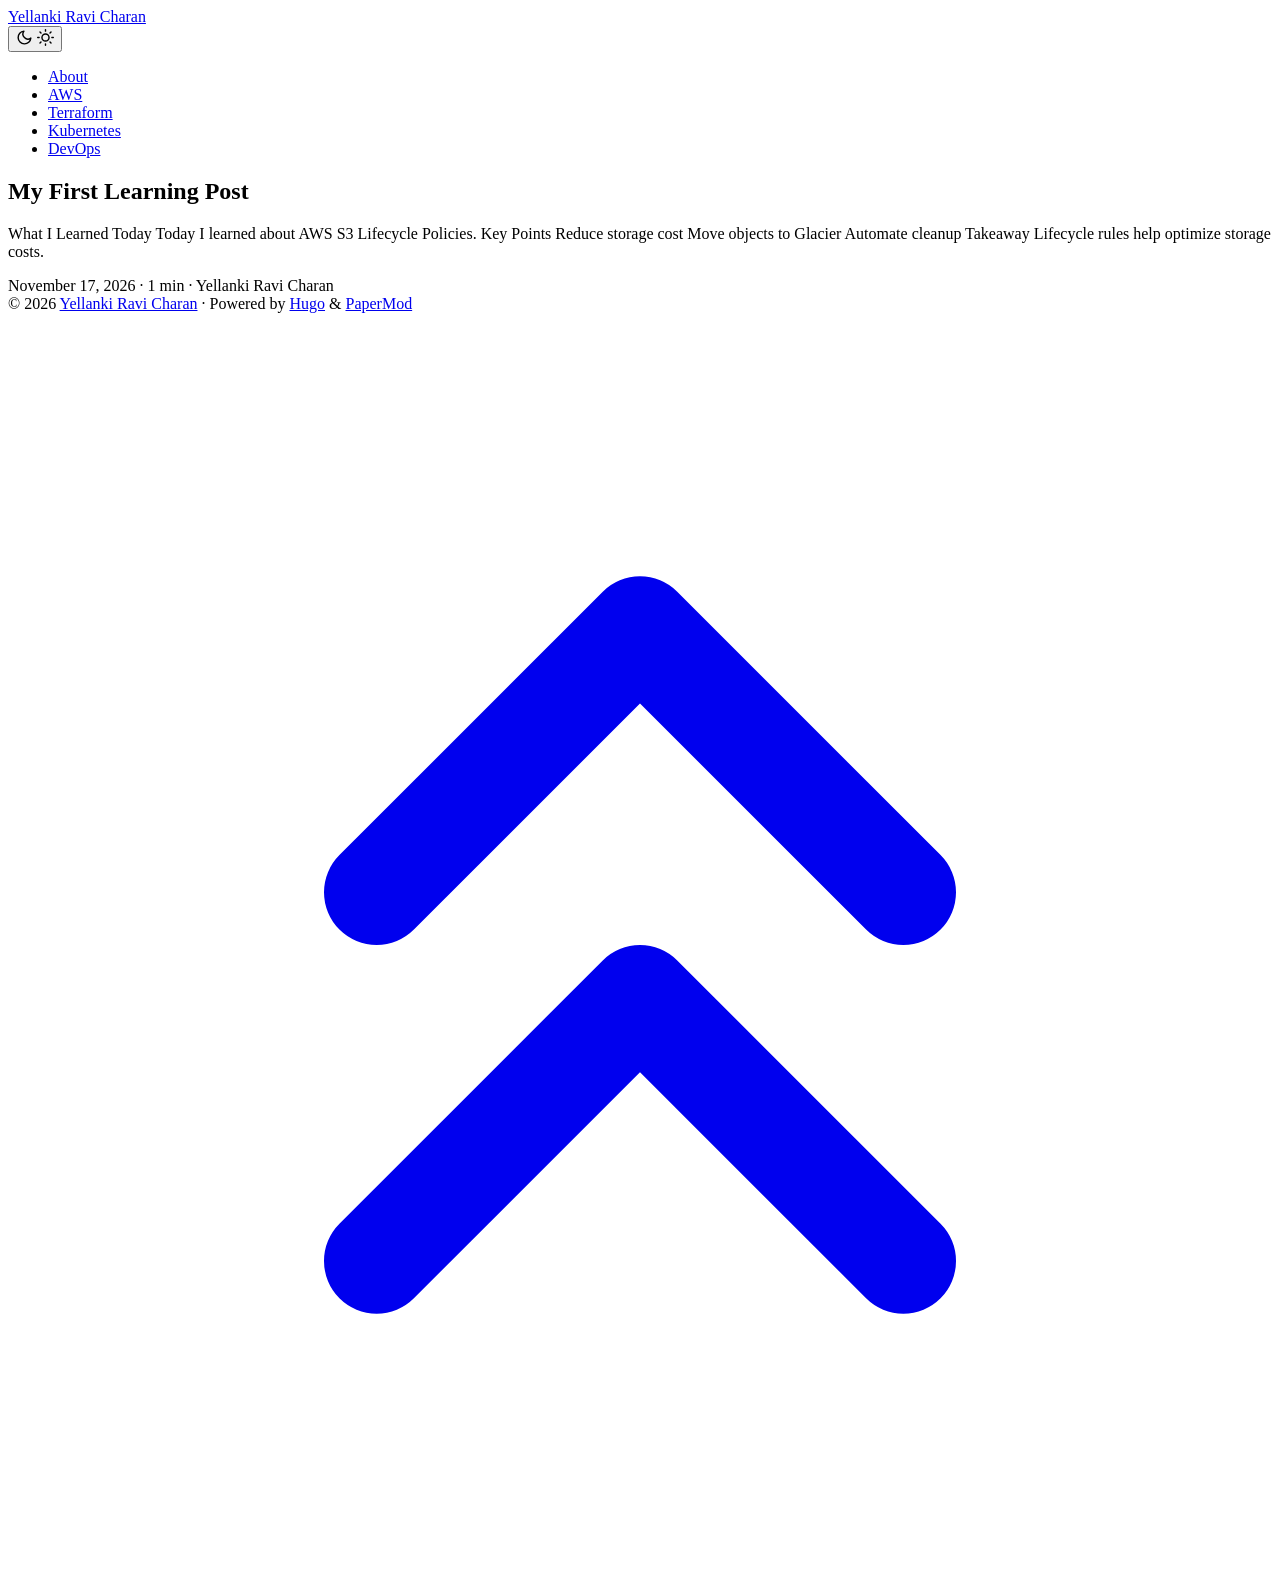
==== public/index.html @ b0180e8a "Inital website" ====
<!DOCTYPE html>
<html lang="en" dir="auto" data-theme="auto">

<head><script src="/livereload.js?mindelay=10&amp;v=2&amp;port=1313&amp;path=livereload" data-no-instant defer></script><meta charset="utf-8">
<meta http-equiv="X-UA-Compatible" content="IE=edge">
<meta name="viewport" content="width=device-width, initial-scale=1, shrink-to-fit=no">
<meta name="robots" content="noindex, nofollow">
<title>Yellanki Ravi Charan</title>

<meta name="description" content="Cloud | DevOps | Automation | SRE | Continuous Learning">
<meta name="author" content="Yellanki Ravi Charan">
<link rel="canonical" href="http://localhost:1313/">
<link crossorigin="anonymous" href="/assets/css/stylesheet.2fd9135862a3da866393a267370bb97cd812193a02eb63558b88b00f30ec3648.css" integrity="sha256-L9kTWGKj2oZjk6JnNwu5fNgSGToC62NVi4iwDzDsNkg=" rel="preload stylesheet" as="style">
<link rel="icon" href="http://localhost:1313/favicon.ico">
<link rel="icon" type="image/png" sizes="16x16" href="http://localhost:1313/favicon-16x16.png">
<link rel="icon" type="image/png" sizes="32x32" href="http://localhost:1313/favicon-32x32.png">
<link rel="apple-touch-icon" href="http://localhost:1313/apple-touch-icon.png">
<link rel="mask-icon" href="http://localhost:1313/safari-pinned-tab.svg">
<meta name="theme-color" content="#2e2e33">
<meta name="msapplication-TileColor" content="#2e2e33">
<link rel="alternate" type="application/rss+xml" href="http://localhost:1313/index.xml" title="rss">
<link rel="alternate" hreflang="en" href="http://localhost:1313/">
<noscript>
    <style>
        #theme-toggle,
        .top-link {
            display: none;
        }

    </style>
    <style>
        @media (prefers-color-scheme: dark) {
            :root {
                --theme: rgb(29, 30, 32);
                --entry: rgb(46, 46, 51);
                --primary: rgb(218, 218, 219);
                --secondary: rgb(155, 156, 157);
                --tertiary: rgb(65, 66, 68);
                --content: rgb(196, 196, 197);
                --code-block-bg: rgb(46, 46, 51);
                --code-bg: rgb(55, 56, 62);
                --border: rgb(51, 51, 51);
                color-scheme: dark;
            }

            .list {
                background: var(--theme);
            }

            .toc {
                background: var(--entry);
            }
        }

    </style>
</noscript>
<script>
    if (localStorage.getItem("pref-theme") === "dark") {
        document.querySelector("html").dataset.theme = 'dark';
    } else if (localStorage.getItem("pref-theme") === "light") {
       document.querySelector("html").dataset.theme = 'light';
    } else if (window.matchMedia('(prefers-color-scheme: dark)').matches) {
        document.querySelector("html").dataset.theme = 'dark';
    } else {
        document.querySelector("html").dataset.theme = 'light';
    }

</script>
	<meta name="generator" content="Hugo 0.170.0">
</head>
<body class="list" id="top">
    <header class="header">
    <nav class="header-nav">
        <div class="logo">
            <a href="http://localhost:1313/" accesskey="h" title="Yellanki Ravi Charan (Alt + H)">Yellanki Ravi Charan</a>
            <div class="logo-switches">
                <button id="theme-toggle" class="theme-toggle" accesskey="t" title="(Alt + T)" aria-label="Toggle theme">
                    <svg class="moon" xmlns="http://www.w3.org/2000/svg" width="17" height="17" viewBox="0 0 24 24"
                        fill="none" stroke="currentColor" stroke-width="2" stroke-linecap="round"
                        stroke-linejoin="round">
                        <path d="M21 12.79A9 9 0 1 1 11.21 3 7 7 0 0 0 21 12.79z"></path>
                    </svg>
                    <svg class="sun" xmlns="http://www.w3.org/2000/svg" width="17" height="17" viewBox="0 0 24 24"
                        fill="none" stroke="currentColor" stroke-width="2" stroke-linecap="round"
                        stroke-linejoin="round">
                        <circle cx="12" cy="12" r="5"></circle>
                        <line x1="12" y1="1" x2="12" y2="3"></line>
                        <line x1="12" y1="21" x2="12" y2="23"></line>
                        <line x1="4.22" y1="4.22" x2="5.64" y2="5.64"></line>
                        <line x1="18.36" y1="18.36" x2="19.78" y2="19.78"></line>
                        <line x1="1" y1="12" x2="3" y2="12"></line>
                        <line x1="21" y1="12" x2="23" y2="12"></line>
                        <line x1="4.22" y1="19.78" x2="5.64" y2="18.36"></line>
                        <line x1="18.36" y1="5.64" x2="19.78" y2="4.22"></line>
                    </svg>
                </button>
            </div>
        </div>
        <ul id="menu" class="menu">
            <li>
                <a href="http://localhost:1313/about/" title="About">
                    <span>About</span>
                </a>
            </li>
            <li>
                <a href="http://localhost:1313/tags/aws/" title="AWS">
                    <span>AWS</span>
                </a>
            </li>
            <li>
                <a href="http://localhost:1313/tags/terraform/" title="Terraform">
                    <span>Terraform</span>
                </a>
            </li>
            <li>
                <a href="http://localhost:1313/tags/kubernetes/" title="Kubernetes">
                    <span>Kubernetes</span>
                </a>
            </li>
            <li>
                <a href="http://localhost:1313/tags/devops/" title="DevOps">
                    <span>DevOps</span>
                </a>
            </li>
        </ul>
    </nav>
</header>
<main class="main"> 

<article class="first-entry"> 
  <header class="entry-header">
    <h2 class="entry-hint-parent">My First Learning Post
    </h2>
  </header>
  <div class="entry-content">
    <p>What I Learned Today Today I learned about AWS S3 Lifecycle Policies.
Key Points Reduce storage cost Move objects to Glacier Automate cleanup Takeaway Lifecycle rules help optimize storage costs.
</p>
  </div>
  <footer class="entry-footer">

<span title='2026-11-17T00:00:00+00:00'>November 17, 2026</span>&nbsp;·&nbsp;<span>1 min</span>&nbsp;·&nbsp;<span>Yellanki Ravi Charan</span></footer>
  <a class="entry-link" aria-label="post link to My First Learning Post" href="http://localhost:1313/posts/my-first-learning/"></a>
</article>
    </main>
    
<footer class="footer">
        <span>&copy; 2026 <a href="http://localhost:1313/">Yellanki Ravi Charan</a></span> · 

    
    
    <span>
        Powered by
        <a href="https://gohugo.io/?utm_source=papermod" rel="noopener" target="_blank">Hugo</a> &
        <a href="https://github.com/adityatelange/hugo-PaperMod/" rel="noopener" target="_blank">PaperMod</a>
    </span>
</footer>
<a href="#top" id="top-link" class="top-link hidden" aria-label="go to top" title="Go to Top (Alt + G)" accesskey="g">
    <svg xmlns="http://www.w3.org/2000/svg" viewBox="0 0 24 24" fill="none" stroke="currentColor" stroke-width="2"
        stroke-linecap="round" stroke-linejoin="round" class="feather feather-chevrons-up">
        <polyline points="17 11 12 6 7 11"></polyline>
        <polyline points="17 18 12 13 7 18"></polyline>
    </svg>
</a>

<script>
    let menu = document.getElementById('menu');
    if (menu) {
        
        const scrollPosition = localStorage.getItem("menu-scroll-position");
        if (scrollPosition) {
            menu.scrollLeft = parseInt(scrollPosition, 10);
        }
        
        
        let menuScrollTimeout;
        menu.addEventListener("scroll", function () {
            clearTimeout(menuScrollTimeout);
            menuScrollTimeout = setTimeout(function () {
                localStorage.setItem("menu-scroll-position", menu.scrollLeft);
            }, 150);
        }, { passive: true });
    }

    document.querySelectorAll('a[href^="#"]').forEach(anchor => {
        anchor.addEventListener("click", function (e) {
            e.preventDefault();
            var id = this.getAttribute("href").substr(1);
            const target = document.querySelector(`[id='${decodeURIComponent(id)}']`);
            if (!window.matchMedia('(prefers-reduced-motion: reduce)').matches) {
                target.scrollIntoView({
                    behavior: "smooth"
                });
            } else {
                target.scrollIntoView();
            }
            
            
            if (target.tabIndex < 0 && !target.hasAttribute("tabindex")) {
                target.setAttribute("tabindex", "-1");
            }
            target.focus({ preventScroll: true });
            if (id === "top") {
                history.replaceState(null, null, " ");
            } else {
                history.pushState(null, null, `#${id}`);
            }
        });
    });

</script>
<script>
    var toplink = document.getElementById("top-link");
    var scrollTicking = false;
    
    window.addEventListener("scroll", function () {
        if (scrollTicking) {
            return;
        }
        scrollTicking = true;
        requestAnimationFrame(function () {
            const scrollThreshold = window.innerHeight;
            const shown = document.body.scrollTop > scrollThreshold || document.documentElement.scrollTop > scrollThreshold;
            toplink.classList.toggle("hidden", !shown);
            scrollTicking = false;
        });
    }, { passive: true });

</script>
<script>
    document.getElementById("theme-toggle").addEventListener("click", () => {
        const html = document.querySelector("html");
        if (html.dataset.theme === "dark") {
            html.dataset.theme = 'light';
            localStorage.setItem("pref-theme", 'light');
        } else {
            html.dataset.theme = 'dark';
            localStorage.setItem("pref-theme", 'dark');
        }
    })

</script>
</body>

</html>
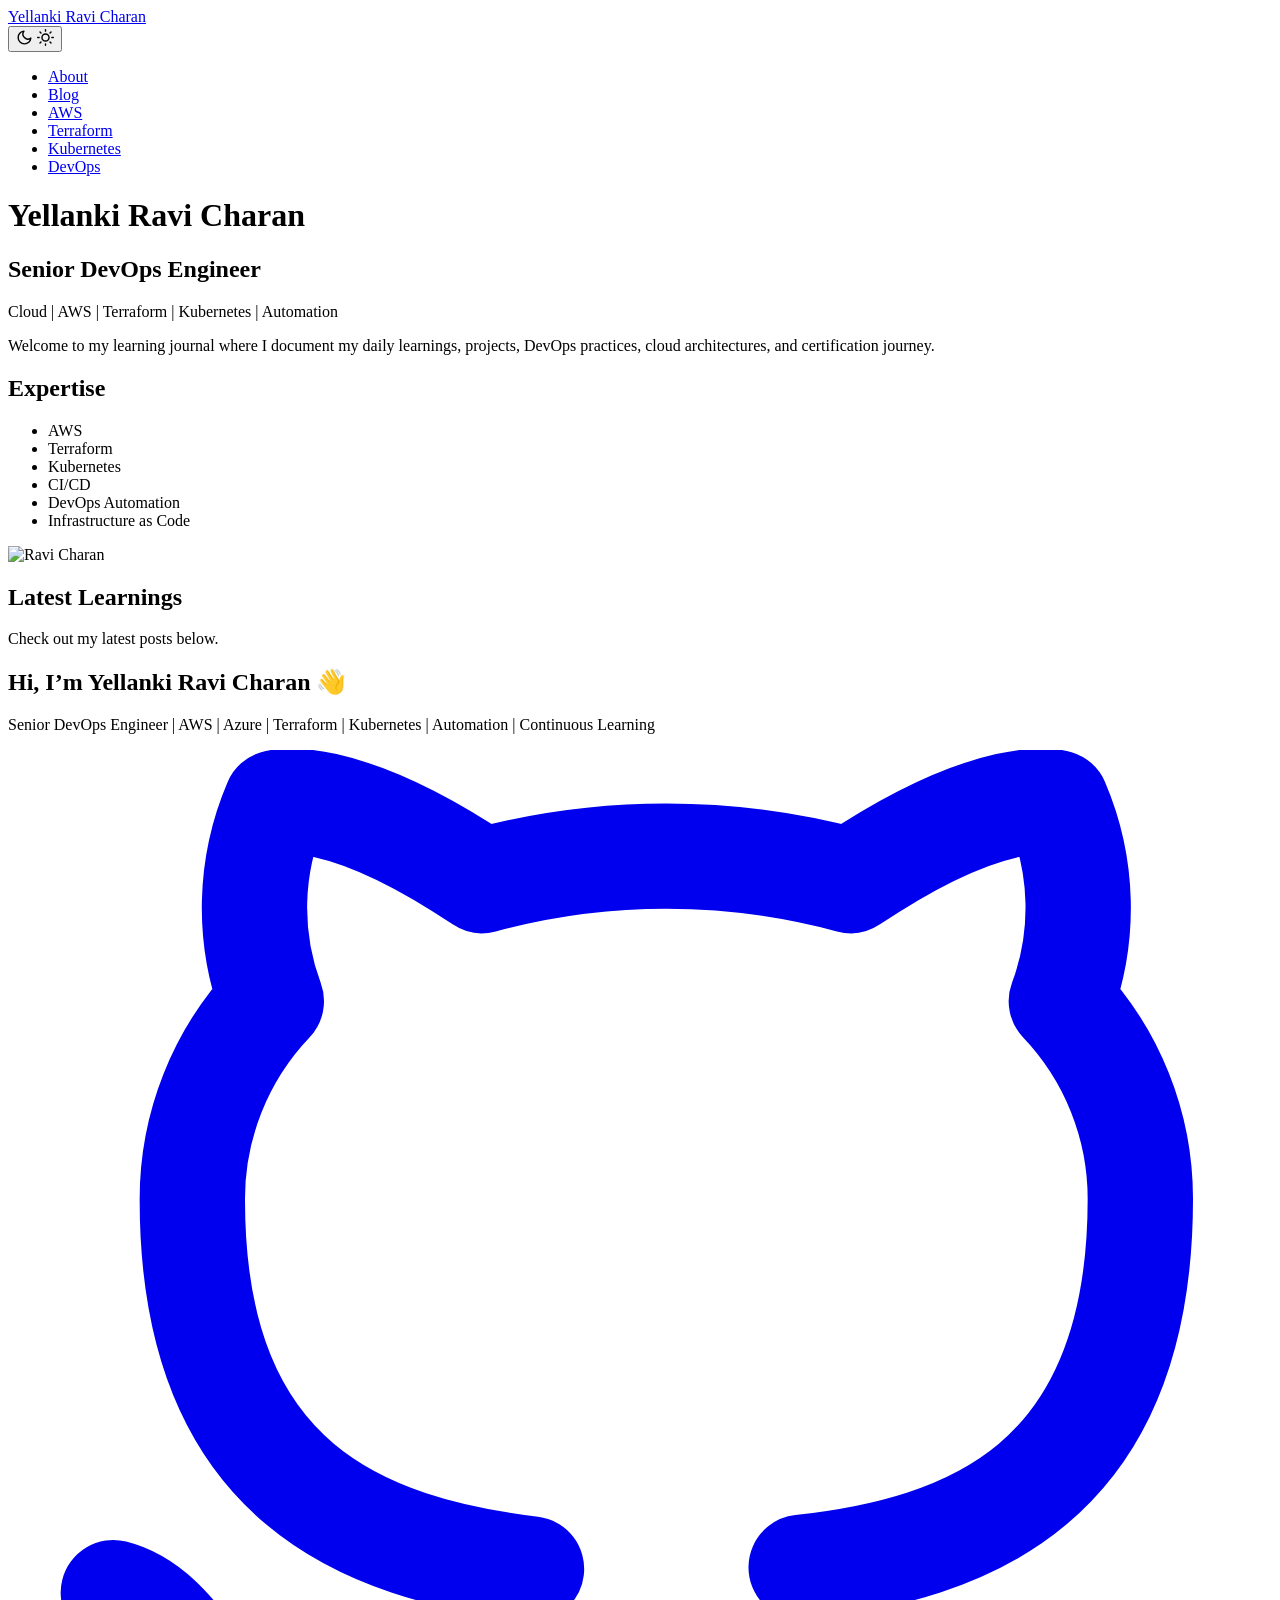
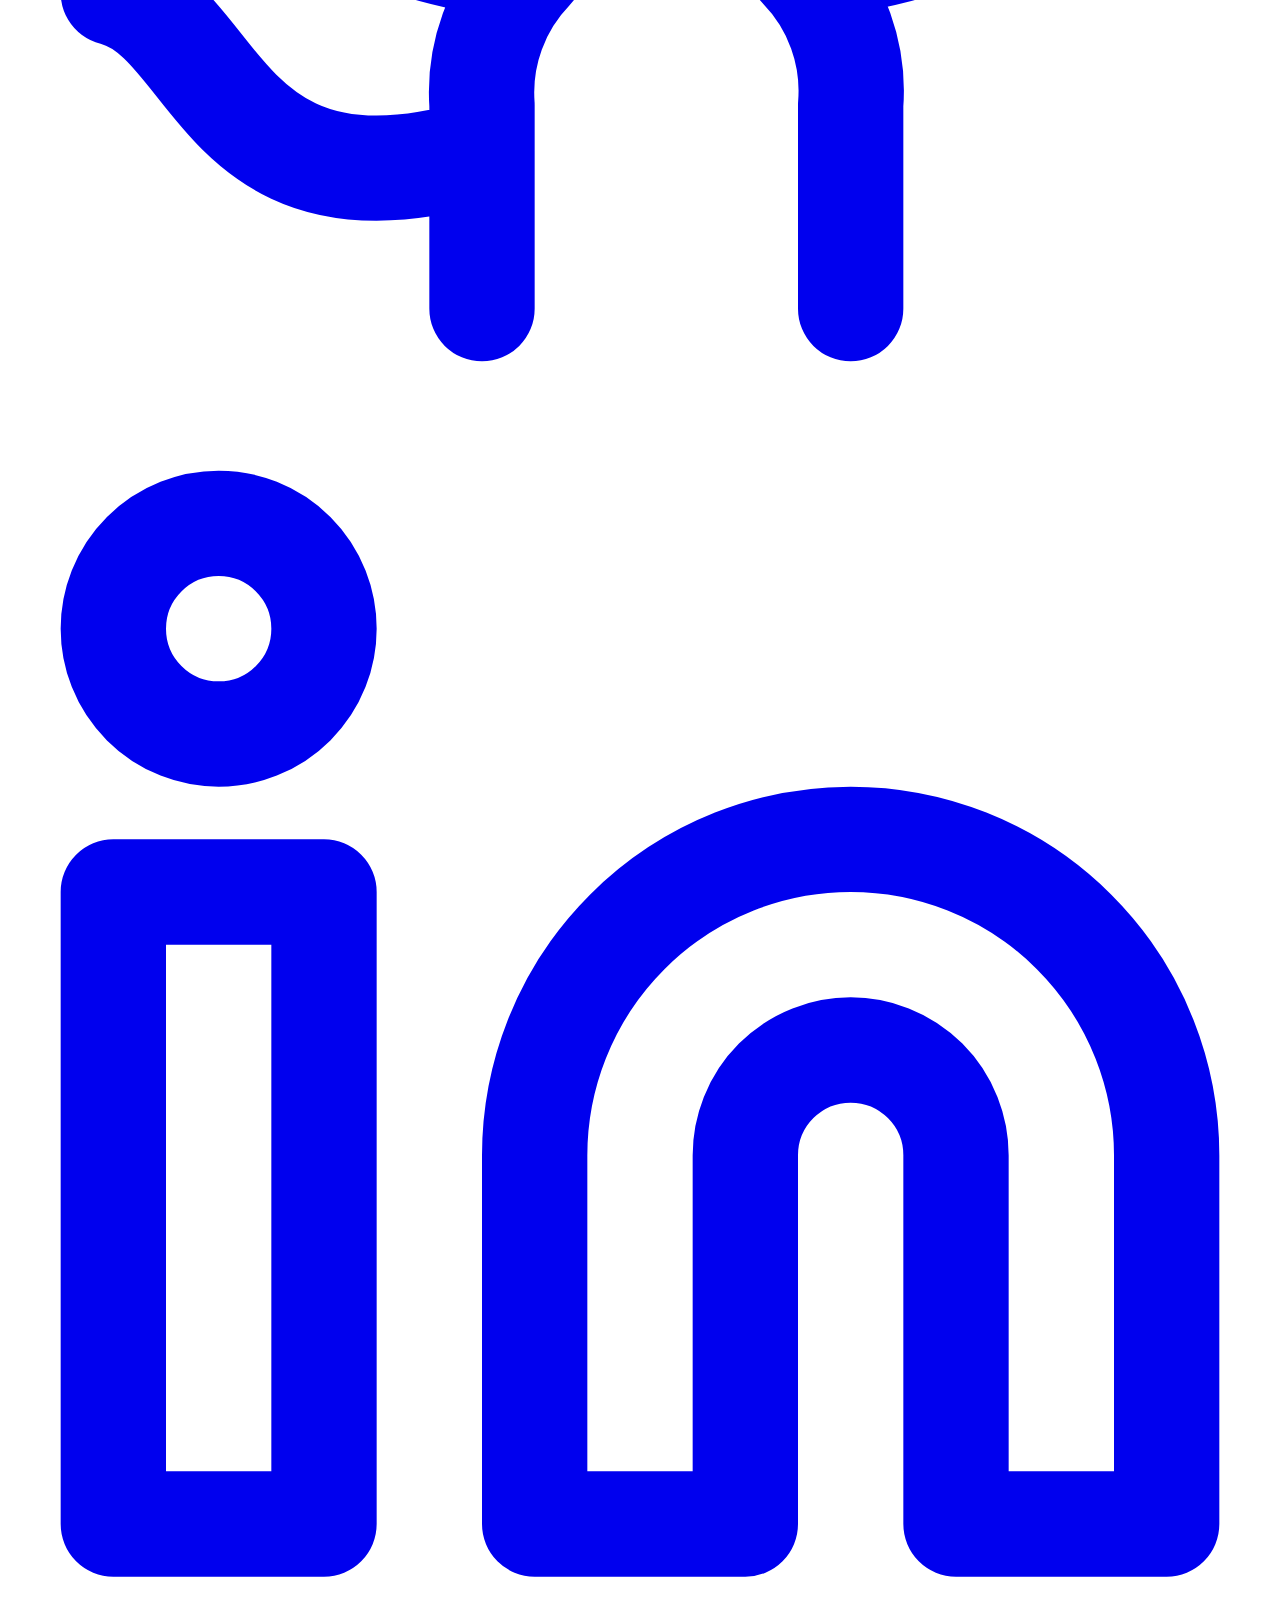
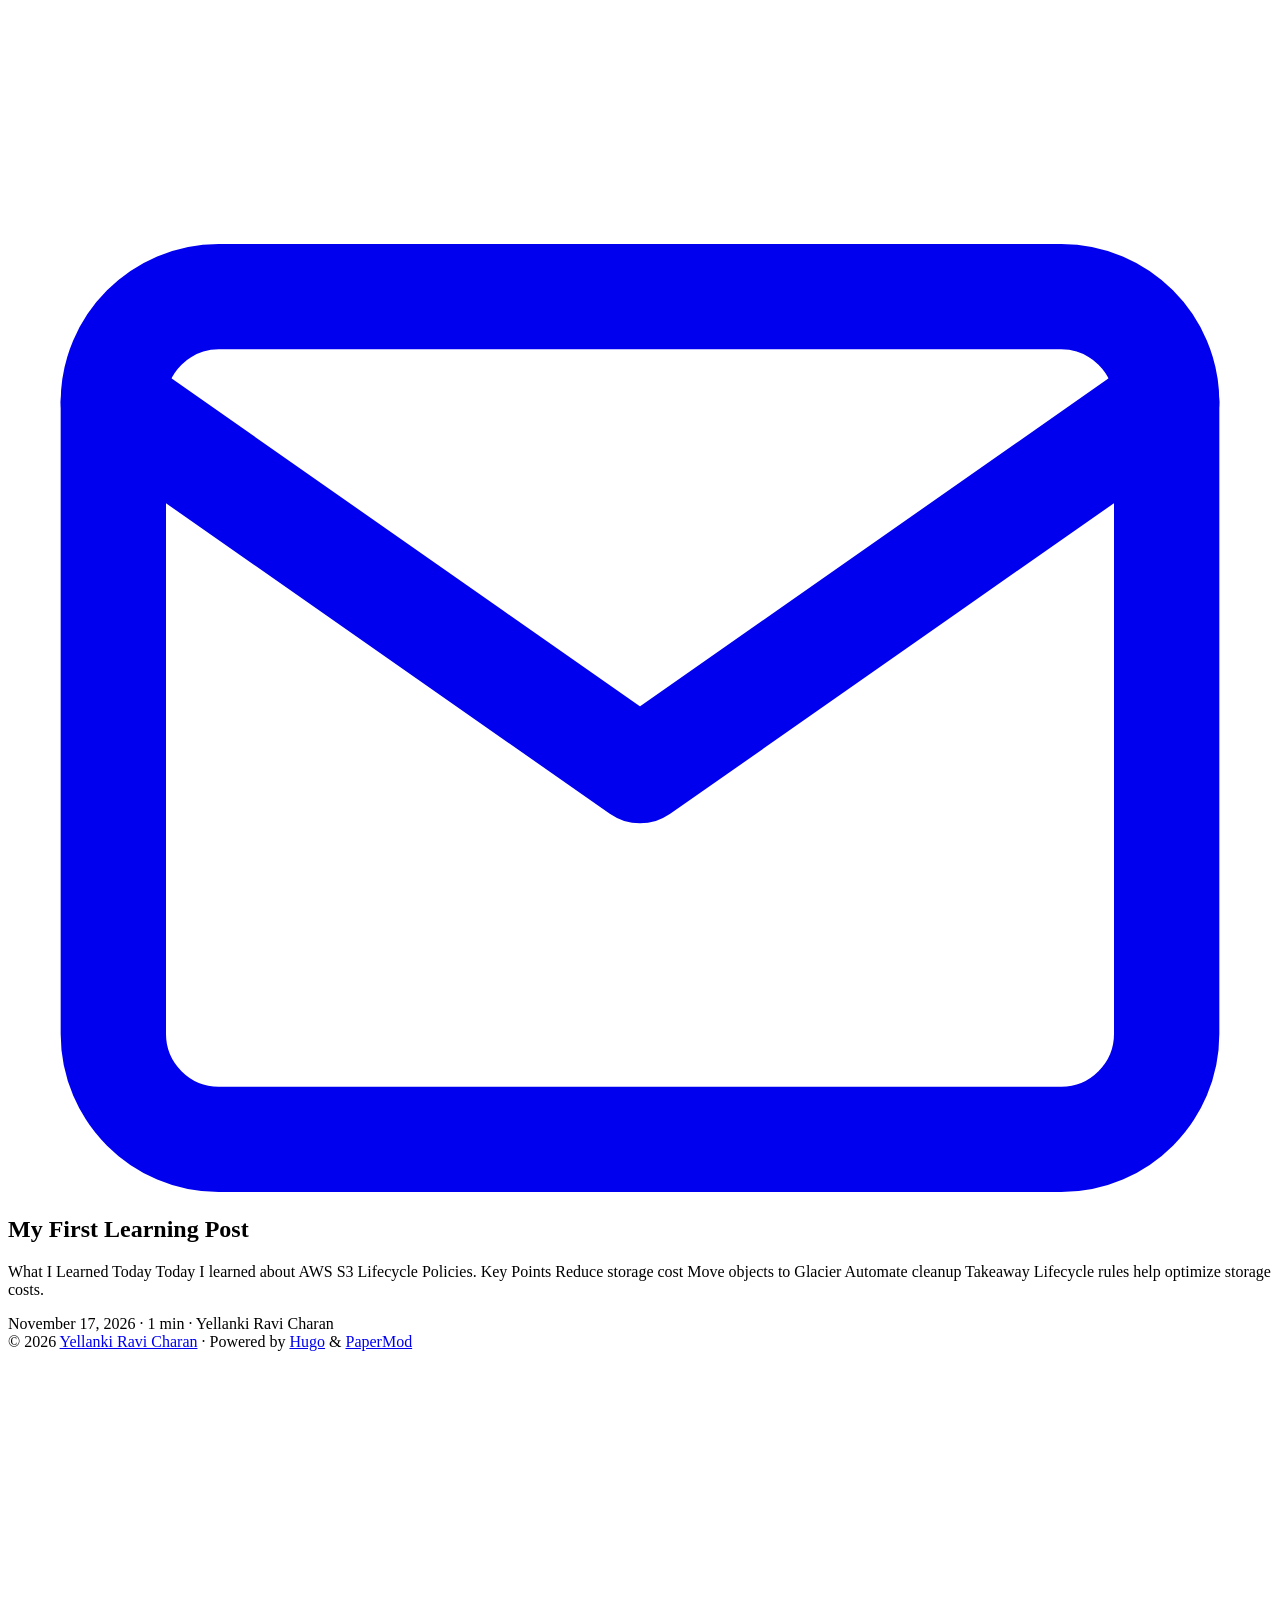
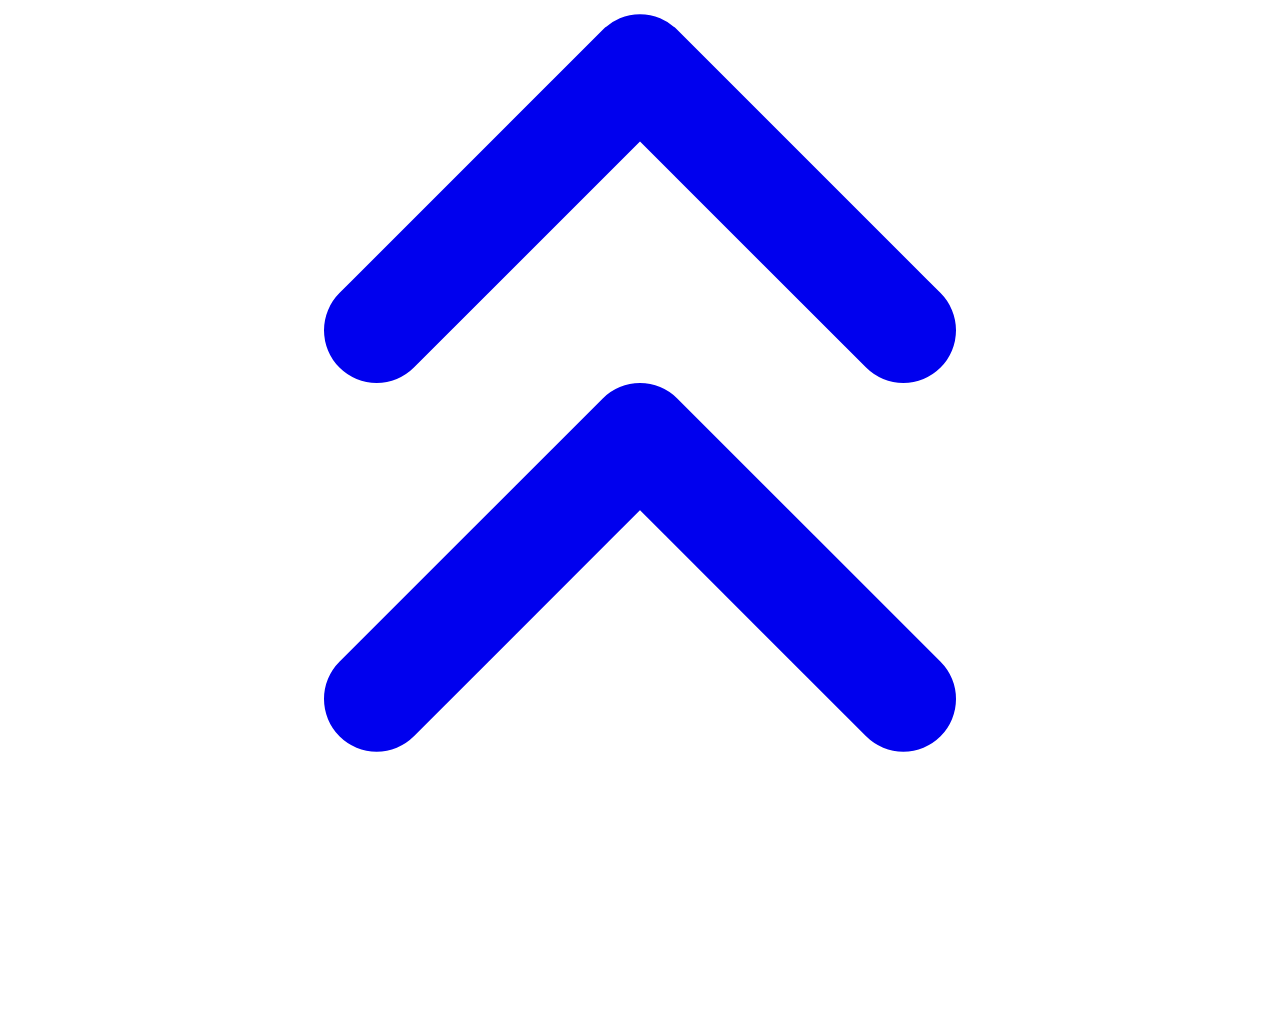
==== commit 77a11fcc: "Updated site configuration" ====
--- a/public/index.html
+++ b/public/index.html
@@ -1,5 +1,5 @@
 <!DOCTYPE html>
-<html lang="en" dir="auto" data-theme="auto">
+<html lang="en" dir="auto" data-theme="dark">
 
 <head><script src="/livereload.js?mindelay=10&amp;v=2&amp;port=1313&amp;path=livereload" data-no-instant defer></script><meta charset="utf-8">
 <meta http-equiv="X-UA-Compatible" content="IE=edge">
@@ -9,17 +9,17 @@
 
 <meta name="description" content="Cloud | DevOps | Automation | SRE | Continuous Learning">
 <meta name="author" content="Yellanki Ravi Charan">
-<link rel="canonical" href="http://localhost:1313/">
+<link rel="canonical" href="//localhost:1313/">
 <link crossorigin="anonymous" href="/assets/css/stylesheet.2fd9135862a3da866393a267370bb97cd812193a02eb63558b88b00f30ec3648.css" integrity="sha256-L9kTWGKj2oZjk6JnNwu5fNgSGToC62NVi4iwDzDsNkg=" rel="preload stylesheet" as="style">
-<link rel="icon" href="http://localhost:1313/favicon.ico">
-<link rel="icon" type="image/png" sizes="16x16" href="http://localhost:1313/favicon-16x16.png">
-<link rel="icon" type="image/png" sizes="32x32" href="http://localhost:1313/favicon-32x32.png">
-<link rel="apple-touch-icon" href="http://localhost:1313/apple-touch-icon.png">
-<link rel="mask-icon" href="http://localhost:1313/safari-pinned-tab.svg">
+<link rel="icon" href="//localhost:1313/favicon.ico">
+<link rel="icon" type="image/png" sizes="16x16" href="//localhost:1313/favicon-16x16.png">
+<link rel="icon" type="image/png" sizes="32x32" href="//localhost:1313/favicon-32x32.png">
+<link rel="apple-touch-icon" href="//localhost:1313/apple-touch-icon.png">
+<link rel="mask-icon" href="//localhost:1313/safari-pinned-tab.svg">
 <meta name="theme-color" content="#2e2e33">
 <meta name="msapplication-TileColor" content="#2e2e33">
-<link rel="alternate" type="application/rss+xml" href="http://localhost:1313/index.xml" title="rss">
-<link rel="alternate" hreflang="en" href="http://localhost:1313/">
+<link rel="alternate" type="application/rss+xml" href="//localhost:1313/index.xml" title="rss">
+<link rel="alternate" hreflang="en" href="//localhost:1313/">
 <noscript>
     <style>
         #theme-toggle,
@@ -28,40 +28,9 @@
         }
 
     </style>
-    <style>
-        @media (prefers-color-scheme: dark) {
-            :root {
-                --theme: rgb(29, 30, 32);
-                --entry: rgb(46, 46, 51);
-                --primary: rgb(218, 218, 219);
-                --secondary: rgb(155, 156, 157);
-                --tertiary: rgb(65, 66, 68);
-                --content: rgb(196, 196, 197);
-                --code-block-bg: rgb(46, 46, 51);
-                --code-bg: rgb(55, 56, 62);
-                --border: rgb(51, 51, 51);
-                color-scheme: dark;
-            }
-
-            .list {
-                background: var(--theme);
-            }
-
-            .toc {
-                background: var(--entry);
-            }
-        }
-
-    </style>
 </noscript>
 <script>
-    if (localStorage.getItem("pref-theme") === "dark") {
-        document.querySelector("html").dataset.theme = 'dark';
-    } else if (localStorage.getItem("pref-theme") === "light") {
-       document.querySelector("html").dataset.theme = 'light';
-    } else if (window.matchMedia('(prefers-color-scheme: dark)').matches) {
-        document.querySelector("html").dataset.theme = 'dark';
-    } else {
+    if (localStorage.getItem("pref-theme") === "light") {
         document.querySelector("html").dataset.theme = 'light';
     }
 
@@ -72,7 +41,7 @@
     <header class="header">
     <nav class="header-nav">
         <div class="logo">
-            <a href="http://localhost:1313/" accesskey="h" title="Yellanki Ravi Charan (Alt + H)">Yellanki Ravi Charan</a>
+            <a href="//localhost:1313/" accesskey="h" title="Yellanki Ravi Charan (Alt + H)">Yellanki Ravi Charan</a>
             <div class="logo-switches">
                 <button id="theme-toggle" class="theme-toggle" accesskey="t" title="(Alt + T)" aria-label="Toggle theme">
                     <svg class="moon" xmlns="http://www.w3.org/2000/svg" width="17" height="17" viewBox="0 0 24 24"
@@ -98,27 +67,32 @@
         </div>
         <ul id="menu" class="menu">
             <li>
-                <a href="http://localhost:1313/about/" title="About">
+                <a href="//localhost:1313/about/" title="About">
                     <span>About</span>
                 </a>
             </li>
             <li>
-                <a href="http://localhost:1313/tags/aws/" title="AWS">
+                <a href="//localhost:1313/posts/" title="Blog">
+                    <span>Blog</span>
+                </a>
+            </li>
+            <li>
+                <a href="//localhost:1313/tags/aws/" title="AWS">
                     <span>AWS</span>
                 </a>
             </li>
             <li>
-                <a href="http://localhost:1313/tags/terraform/" title="Terraform">
+                <a href="//localhost:1313/tags/terraform/" title="Terraform">
                     <span>Terraform</span>
                 </a>
             </li>
             <li>
-                <a href="http://localhost:1313/tags/kubernetes/" title="Kubernetes">
+                <a href="//localhost:1313/tags/kubernetes/" title="Kubernetes">
                     <span>Kubernetes</span>
                 </a>
             </li>
             <li>
-                <a href="http://localhost:1313/tags/devops/" title="DevOps">
+                <a href="//localhost:1313/tags/devops/" title="DevOps">
                     <span>DevOps</span>
                 </a>
             </li>
@@ -126,8 +100,68 @@
     </nav>
 </header>
 <main class="main"> 
-
-<article class="first-entry"> 
+<div class="post-content md-content"><h1 id="yellanki-ravi-charan">Yellanki Ravi Charan<a hidden class="anchor" aria-hidden="true" href="#yellanki-ravi-charan">#</a></h1>
+<h2 id="senior-devops-engineer">Senior DevOps Engineer<a hidden class="anchor" aria-hidden="true" href="#senior-devops-engineer">#</a></h2>
+<p>Cloud | AWS | Terraform | Kubernetes | Automation</p>
+<p>Welcome to my learning journal where I document my daily learnings, projects, DevOps practices, cloud architectures, and certification journey.</p>
+<h2 id="expertise">Expertise<a hidden class="anchor" aria-hidden="true" href="#expertise">#</a></h2>
+<ul>
+<li>AWS</li>
+<li>Terraform</li>
+<li>Kubernetes</li>
+<li>CI/CD</li>
+<li>DevOps Automation</li>
+<li>Infrastructure as Code</li>
+</ul>
+<p><img alt="Ravi Charan" loading="lazy" src="/images/profile.jpg"></p>
+<h2 id="latest-learnings">Latest Learnings<a hidden class="anchor" aria-hidden="true" href="#latest-learnings">#</a></h2>
+<p>Check out my latest posts below.</p>
+
+
+</div>
+<article class="first-entry home-info">
+    <header class="entry-header">
+        <h1>Hi, I&rsquo;m Yellanki Ravi Charan 👋</h1>
+    </header>
+    <div class="entry-content md-content">
+        
+        <p>Senior DevOps Engineer | AWS | Azure | Terraform | Kubernetes | Automation | Continuous Learning</p>
+
+    </div>
+    <footer class="entry-footer">
+        <div class="social-icons" >
+    <a href="https://github.com/ravi-charan" target="_blank" rel="noopener noreferrer me"
+        title="Github">
+        <svg xmlns="http://www.w3.org/2000/svg" viewBox="0 0 24 24" fill="none" stroke="currentColor" stroke-width="2"
+    stroke-linecap="round" stroke-linejoin="round">
+    <path
+        d="M9 19c-5 1.5-5-2.5-7-3m14 6v-3.87a3.37 3.37 0 0 0-.94-2.61c3.14-.35 6.44-1.54 6.44-7A5.44 5.44 0 0 0 20 4.77 5.07 5.07 0 0 0 19.91 1S18.73.65 16 2.48a13.38 13.38 0 0 0-7 0C6.27.65 5.09 1 5.09 1A5.07 5.07 0 0 0 5 4.77a5.44 5.44 0 0 0-1.5 3.78c0 5.42 3.3 6.61 6.44 7A3.37 3.37 0 0 0 9 18.13V22">
+    </path>
+</svg>
+    </a>
+    <a href="https://linkedin.com/in/your-linkedin-profile" target="_blank" rel="noopener noreferrer me"
+        title="Linkedin">
+        <svg xmlns="http://www.w3.org/2000/svg" viewBox="0 0 24 24" fill="none" stroke="currentColor" stroke-width="2"
+    stroke-linecap="round" stroke-linejoin="round">
+    <path d="M16 8a6 6 0 0 1 6 6v7h-4v-7a2 2 0 0 0-2-2 2 2 0 0 0-2 2v7h-4v-7a6 6 0 0 1 6-6z"></path>
+    <rect x="2" y="9" width="4" height="12"></rect>
+    <circle cx="4" cy="4" r="2"></circle>
+</svg>
+    </a>
+    <a href="mailto:your-email@gmail.com" target="_blank" rel="noopener noreferrer me"
+        title="Email">
+        <svg xmlns="http://www.w3.org/2000/svg" viewBox="0 0 24 21" fill="none" stroke="currentColor" stroke-width="2"
+    stroke-linecap="round" stroke-linejoin="round">
+    <path d="M4 4h16c1.1 0 2 .9 2 2v12c0 1.1-.9 2-2 2H4c-1.1 0-2-.9-2-2V6c0-1.1.9-2 2-2z"></path>
+    <polyline points="22,6 12,13 2,6"></polyline>
+</svg>
+    </a>
+</div>
+
+    </footer>
+</article>
+
+<article class="post-entry"> 
   <header class="entry-header">
     <h2 class="entry-hint-parent">My First Learning Post
     </h2>
@@ -140,12 +174,12 @@
   <footer class="entry-footer">
 
 <span title='2026-11-17T00:00:00+00:00'>November 17, 2026</span>&nbsp;·&nbsp;<span>1 min</span>&nbsp;·&nbsp;<span>Yellanki Ravi Charan</span></footer>
-  <a class="entry-link" aria-label="post link to My First Learning Post" href="http://localhost:1313/posts/my-first-learning/"></a>
+  <a class="entry-link" aria-label="post link to My First Learning Post" href="//localhost:1313/posts/my-first-learning/"></a>
 </article>
     </main>
     
 <footer class="footer">
-        <span>&copy; 2026 <a href="http://localhost:1313/">Yellanki Ravi Charan</a></span> · 
+        <span>&copy; 2026 <a href="//localhost:1313/">Yellanki Ravi Charan</a></span> · 
 
     
     
